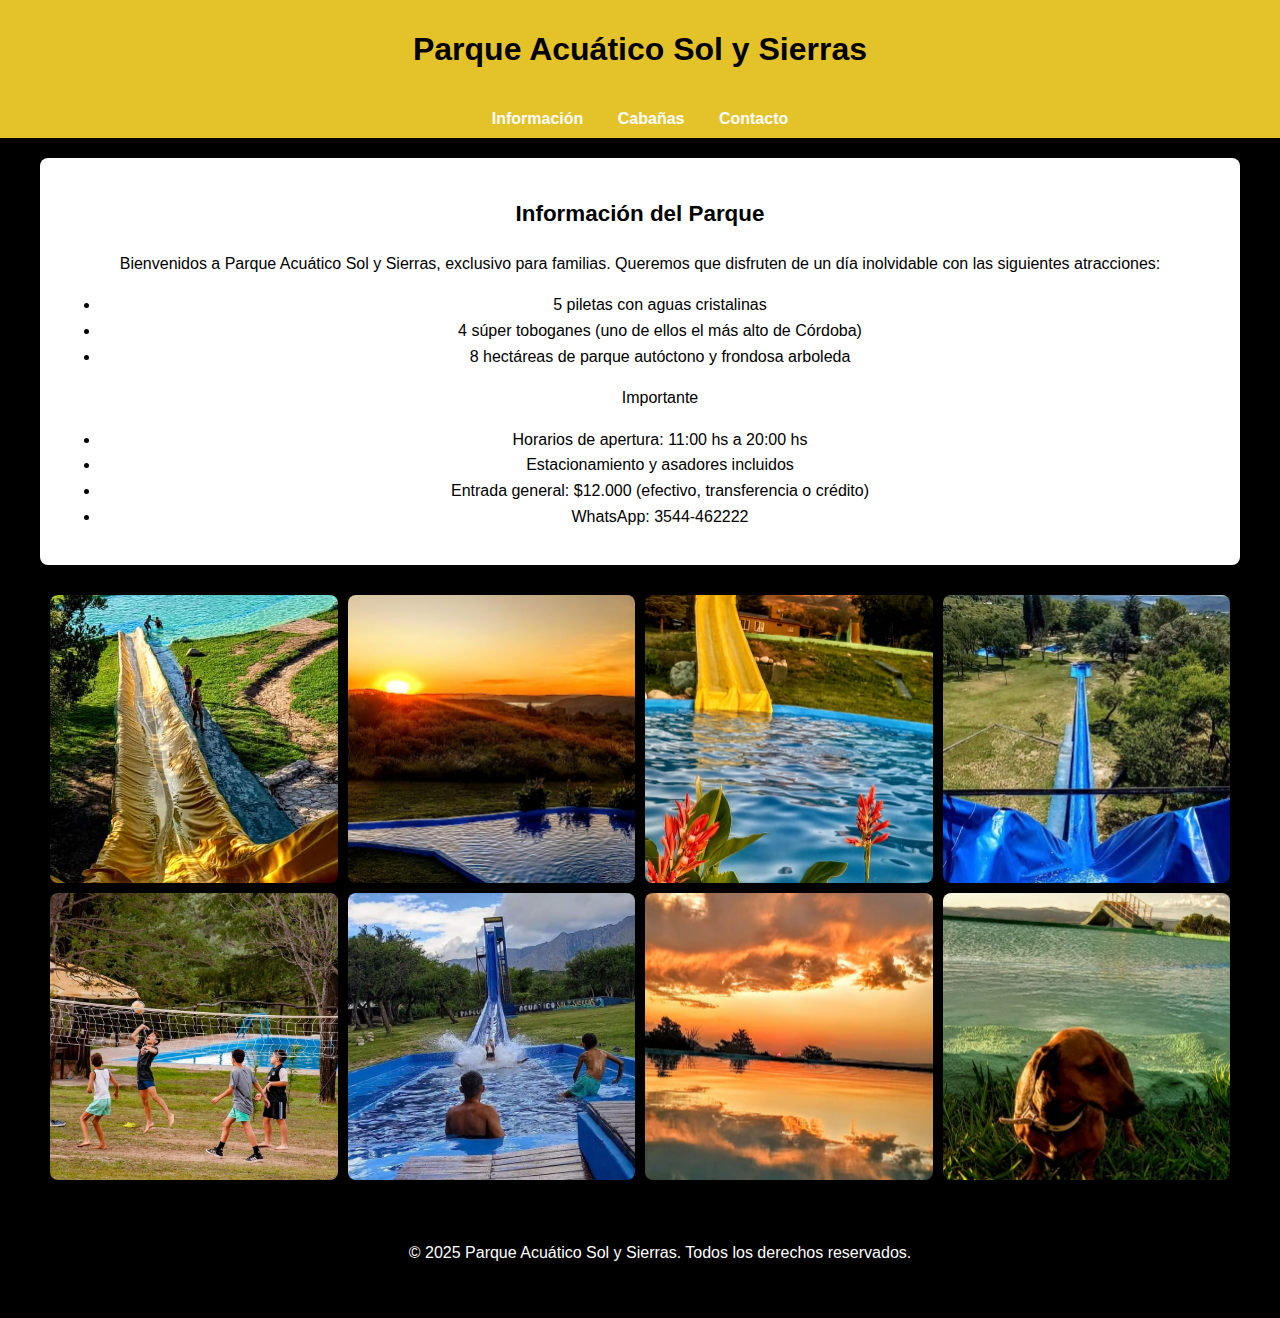
==== index.html @ 3470d5e3 "Add files via upload" ====
<!DOCTYPE html>
<html lang="es">
<head>
    <meta charset="UTF-8">
    <meta name="viewport" content="width=device-width, initial-scale=1.0">
    <title>Parque Acuático Sol y Sierras</title>
    <link rel="stylesheet" href="styles.css">
</head>
<body>

<header>
    <h1>Parque Acuático Sol y Sierras</h1>
</header>

<nav>
    <a href="#" onclick="showSection('info')">Información</a>
    <a href="#" onclick="showSection('cabanas')">Cabañas</a>
    <a href="wa.link/1s0x3m">Contacto</a>
</nav>

<div class="container">
    <div class="info" id="info">
        <h2>Información del Parque</h2>
        <p>Bienvenidos a Parque Acuático Sol y Sierras, exclusivo para familias. Queremos que disfruten de un día inolvidable con las siguientes atracciones:</p>
        <ul>
            <li>5 piletas con aguas cristalinas</li>
            <li>4 súper toboganes (uno de ellos el más alto de Córdoba)</li>
            <li>8 hectáreas de parque autóctono y frondosa arboleda</li>
            <p> Importante </p>
            <li>Horarios de apertura: 11:00 hs a 20:00 hs</li>
            <li>Estacionamiento y asadores incluidos</li>
            <li>Entrada general: $12.000 (efectivo, transferencia o crédito)</li>
            <li>WhatsApp: 3544-462222</li>   
        </ul>
    </div>

    <div class="images" id="images">
        <img src="tobogan 1.jpeg" alt="Atracción 1" onclick="openModal(this)">
        <img src="tobogan 2.jpeg" alt="Atracción 2" onclick="openModal(this)">
        <img src="tobogan 22.jpeg" alt="Atracción 3" onclick="openModal(this)">
        <img src="tobogan 3.jpeg" alt="Atracción 4" onclick="openModal(this)">
        <img src="voley.jpeg" alt="Atracción 5" onclick="openModal(this)">
        <img src="tobogona 32.jpeg" alt="Atracción 6" onclick="openModal(this)">
        <img src="pileta 1.jpeg" alt="Atracción 7" onclick="openModal(this)">
        <img src="chispita.jpeg" alt="Atracción 8" onclick="openModal(this)">
    </div>

    <div class="cabanas" id="cabanas" style="display: none; background-color: #ffffff; padding: 20px; border-radius: 8px;">
        <h2 style="color: #000000;">Cabañas</h2>
        <p style="color: #000000;"></p>
        <ul style="color: #000000;">
            <li>Cabaña 1: Capacidad para 4 personas,2 habitaciones, 1 baño, Incluyen : asadores, servicios de mucama  , ropa blanca ( recambio cada 3 dias ), directv, wifi ( regular ), y el  acceso libre al parque acuático durante los días de alojamiento
                .</li>
               <p></p>
            <li>Cabaña 2: Capacidad para 6 personas,2 habitaciones, 1 baño Incluyen : asadores, servicios de mucama  , ropa blanca ( recambio cada 3 dias ), directv, wifi ( regular ), y el  acceso libre al parque acuático durante los días de alojamiento
                .</li>
            
        </ul>
        <p style="color: #000000;">Para reservas, contáctanos al WhatsApp: 3544-462222.</p>

        <h3 style="color: #000000;">Videos de las Cabañas</h3>
        <div class="videos" id="videos">
            <video width="320" height="240" controls>
                <source src="WhatsApp Video 2025-01-18 at 00.23.38.mp4" type="video/mp4">
                Tu navegador no soporta el elemento de video.
            </video>
            <video width="320" height="240" controls>
                <source src="WhatsApp Video 2025-01-18 at 00.23.37.mp4" type="video/mp4">
                Tu navegador no soporta el elemento de video.
            </video>
            <!-- Agrega más videos según sea necesario -->
        </div>
    </div>
</ div>

<!-- Modal para mostrar imágenes ampliadas -->
<div id="myModal" class="modal" onclick="closeModal()">
    <span class="close">&times;</span>
    <img class="modal-content" id="img01">
    <div id="caption"></div>
</div>

<footer>
    <p>&copy; 2025 Parque Acuático Sol y Sierras. Todos los derechos reservados.</p>
</footer>

<script>
    function showSection(section) {
        // Ocultar todas las secciones
        document.getElementById("info").style.display = "none";
        document.getElementById("images").style.display = "none";
        document.getElementById("videos").style.display = "none";
        document.getElementById("cabanas").style.display = "none";

        // Mostrar la sección seleccionada
        if (section === 'cabanas') {
            document.getElementById("cabanas").style.display = "block"; // Mostrar texto de cabañas
            document.getElementById("videos").style.display = "block"; // Mostrar videos
        } else {
            document.getElementById("images").style.display = "block"; // Mostrar imágenes
            document.getElementById("info").style.display = "block"; // Mostrar información
        }
    }

    function openModal(img) {
        var modal = document.getElementById("myModal");
        var modalImg = document.getElementById("img01");
        var caption = document.getElementById("caption");
        modal.style.display = "block";
        modalImg.src = img.src;
        caption.innerHTML = img.alt;
    }

    function closeModal() {
        var modal = document.getElementById("myModal");
        modal.style.display = "none";
    }
</script>

</body>
</html>
---- styles.css ----
body {
    font-family: Arial, sans-serif;
    margin: 0;
    padding: 0;
    background-color: #000000;
}

header {
    background-color: #e4c22a;
    color: rgb(0, 0, 0);
    padding: 10px 0;
    text-align: center;
}

nav {
    background-color: #e4c22a;
    padding: 10px;
    text-align: center;
}

nav a {
    color: white;
    margin: 0 15px;
    text-decoration: none;
    font-weight: bold;
}

.container {
    display: flex;
    flex-direction: column; /* Cambiado a columna para que el texto esté arriba */
    padding: 20px;
    max-width: 1200px; /* Limitar el ancho máximo para centrar todo */
    margin: 0 auto; /* Centrar el contenedor */
}

.info {
    padding: 20px;
    background-color: #ffffff;
    border-radius: 8px;
    box-shadow: 0 0 10px rgba(0, 0, 0, 0.1);
    margin-bottom: 20px; /* Espacio entre el texto y las imágenes */
    text-align: center; /* Centrar el texto */
    line-height: 1.6; /* Mejorar la legibilidad */
}

.images {
    display: grid; /* Usar grid para organizar las imágenes */
    grid-template-columns: repeat(4, 1fr); /* 4 columnas */
    gap: 10px; /* Espacio entre las imágenes */
    padding: 10px;
}

.images img {
    width: 100%; /* Ancho completo del contenedor */
    height: auto; /* Mantener la proporción */
    aspect-ratio: 1; /* Hacer que las imágenes sean cuadradas */
    border-radius: 8px;
    object-fit: cover; /* Asegura que las imágenes cubran todo el área */
}
cabanas {

}
footer {
    text-align: center;
    padding: 20px;
    background-color: #000000;
    color: white;
    position: relative;
    bottom: 0;
    width: 100%;
}

h2 {
    font-size: 1.4rem; /* Reducir tamaño para una mejor legibilidad */
}

/* Media Queries para pantallas pequeñas */
@media (max-width: 768px) {
    .images {
        grid-template-columns: repeat(2, 1fr); /* En pantallas pequeñas, 2 columnas */
    }

    h2 {
        font-size: 1.2rem; /* Ajustar tamaño del texto */
    }

    .container {
        padding: 10px; /* Reducir el padding en pantallas pequeñas */
    }
}
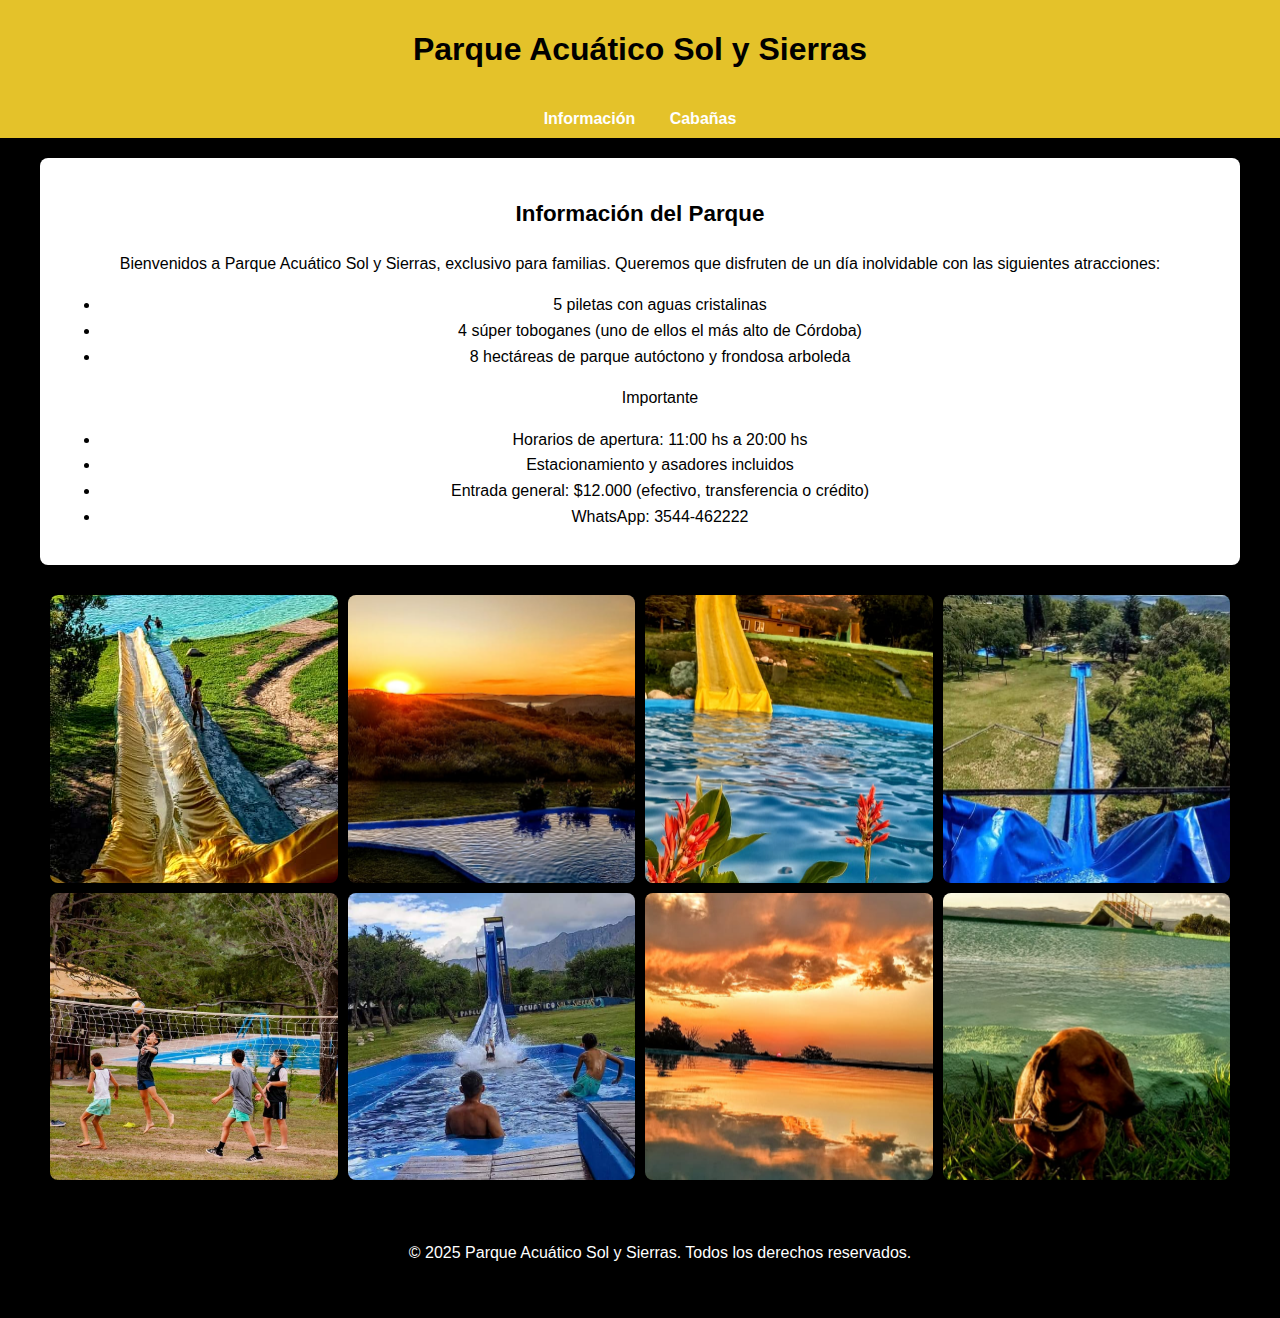
==== commit 35512b4d: "index.html" ====
--- a/index.html
+++ b/index.html
@@ -15,7 +15,7 @@
 <nav>
     <a href="#" onclick="showSection('info')">Información</a>
     <a href="#" onclick="showSection('cabanas')">Cabañas</a>
-    <a href="wa.link/1s0x3m">Contacto</a>
+    
 </nav>
 
 <div class="container">
@@ -118,4 +118,4 @@
 </script>
 
 </body>
-</html>+</html>
